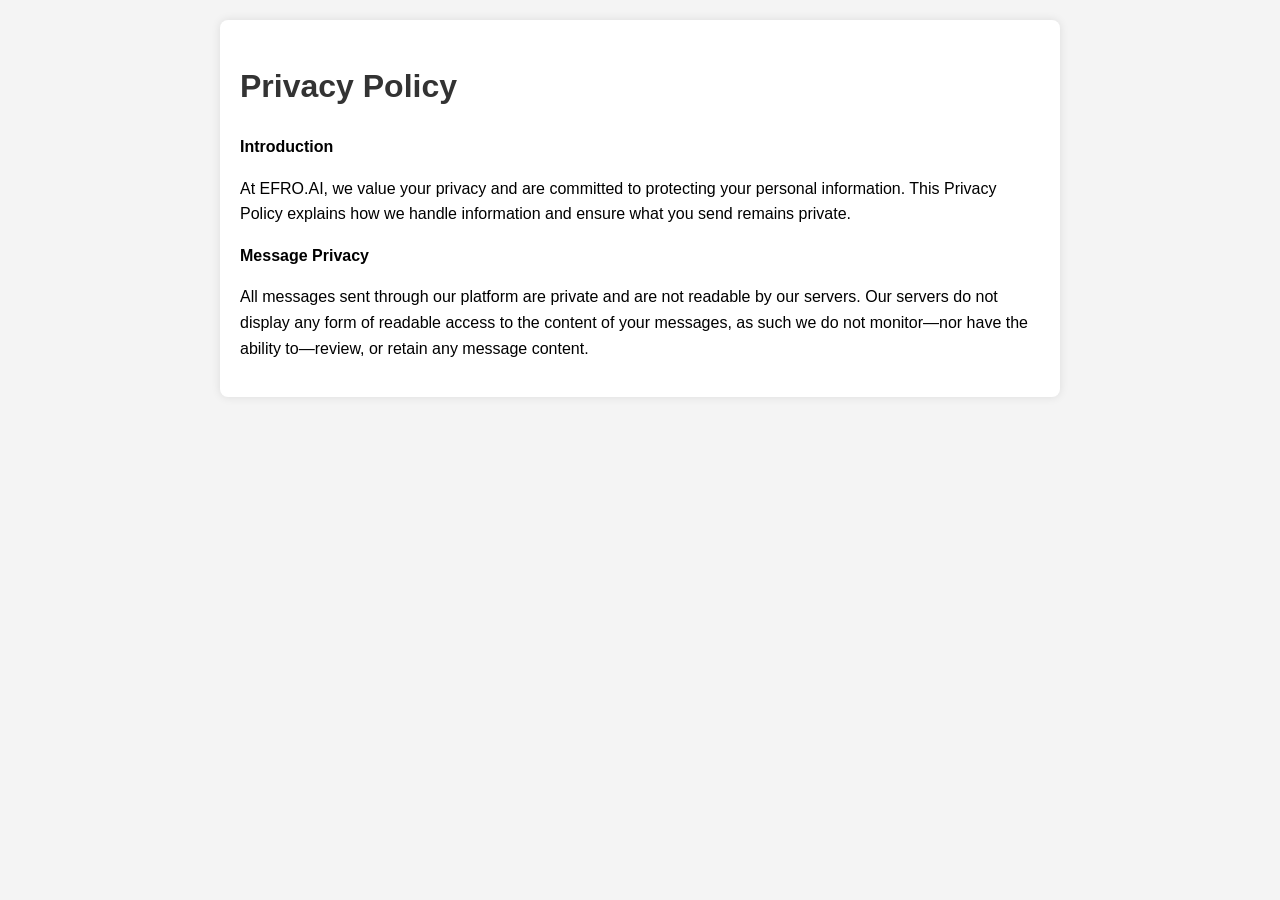
==== PrivacyPolicy.html @ e6ac93ec "Add files via upload" ====
<!DOCTYPE html>
<html lang="en">
<head>
    <meta charset="UTF-8">
    <meta name="viewport" content="width=device-width, initial-scale=1.0">
    <title>Privacy Policy - EFRO.AI</title>
    <style>
        body {
            font-family: Arial, sans-serif;
            line-height: 1.6;
            margin: 0;
            padding: 0;
            background-color: #f4f4f4;
        }
        .container {
            max-width: 800px;
            margin: 20px auto;
            padding: 20px;
            background: #fff;
            border-radius: 8px;
            box-shadow: 0 0 10px rgba(0, 0, 0, 0.1);
        }
        h1 {
            color: #333;
        }
        h2 {
            color: #555;
        }
        p {
            margin: 0 0 1em;
        }
    </style>
</head>
<body>
    <div class="container">
        <h1>Privacy Policy</h1>
        <p><strong>Introduction</strong></p>
        <p>At EFRO.AI, we value your privacy and are committed to protecting your personal information. This Privacy Policy explains how we handle information and ensure what you send remains private.</p>
        
        <p><strong>Message Privacy</strong></p>
        <p>All messages sent through our platform are private and are not readable by our servers. Our servers do not display any form of readable access to the content of your messages, as such we do not monitor—nor have the ability to—review, or retain any message content.</p>
    </div>
</body>
</html>
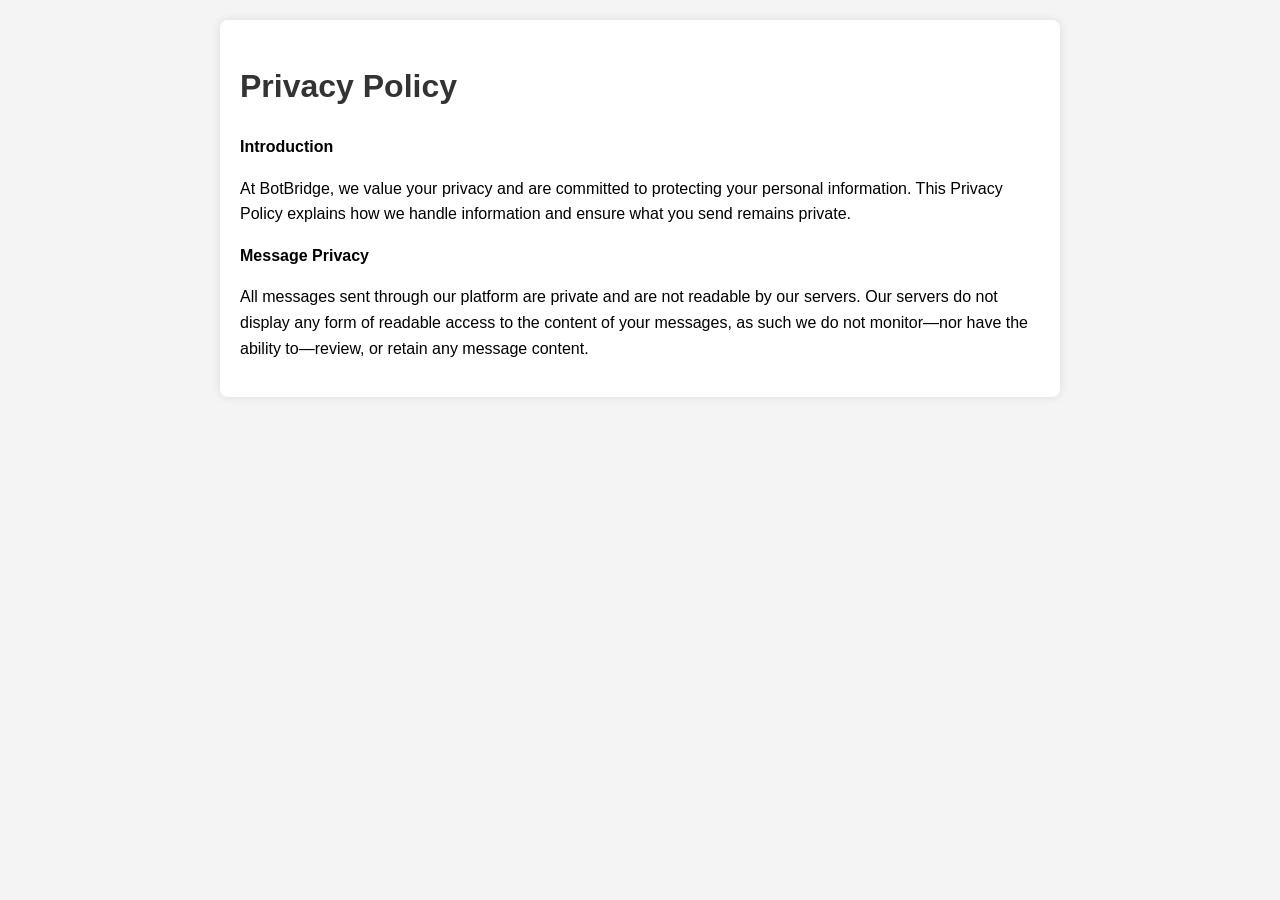
==== commit d50c7b37: "Update PrivacyPolicy.html" ====
--- a/PrivacyPolicy.html
+++ b/PrivacyPolicy.html
@@ -3,7 +3,7 @@
 <head>
     <meta charset="UTF-8">
     <meta name="viewport" content="width=device-width, initial-scale=1.0">
-    <title>Privacy Policy - EFRO.AI</title>
+    <title>Privacy Policy - BotBridge</title>
     <style>
         body {
             font-family: Arial, sans-serif;
@@ -35,7 +35,7 @@
     <div class="container">
         <h1>Privacy Policy</h1>
         <p><strong>Introduction</strong></p>
-        <p>At EFRO.AI, we value your privacy and are committed to protecting your personal information. This Privacy Policy explains how we handle information and ensure what you send remains private.</p>
+        <p>At BotBridge, we value your privacy and are committed to protecting your personal information. This Privacy Policy explains how we handle information and ensure what you send remains private.</p>
         
         <p><strong>Message Privacy</strong></p>
         <p>All messages sent through our platform are private and are not readable by our servers. Our servers do not display any form of readable access to the content of your messages, as such we do not monitor—nor have the ability to—review, or retain any message content.</p>
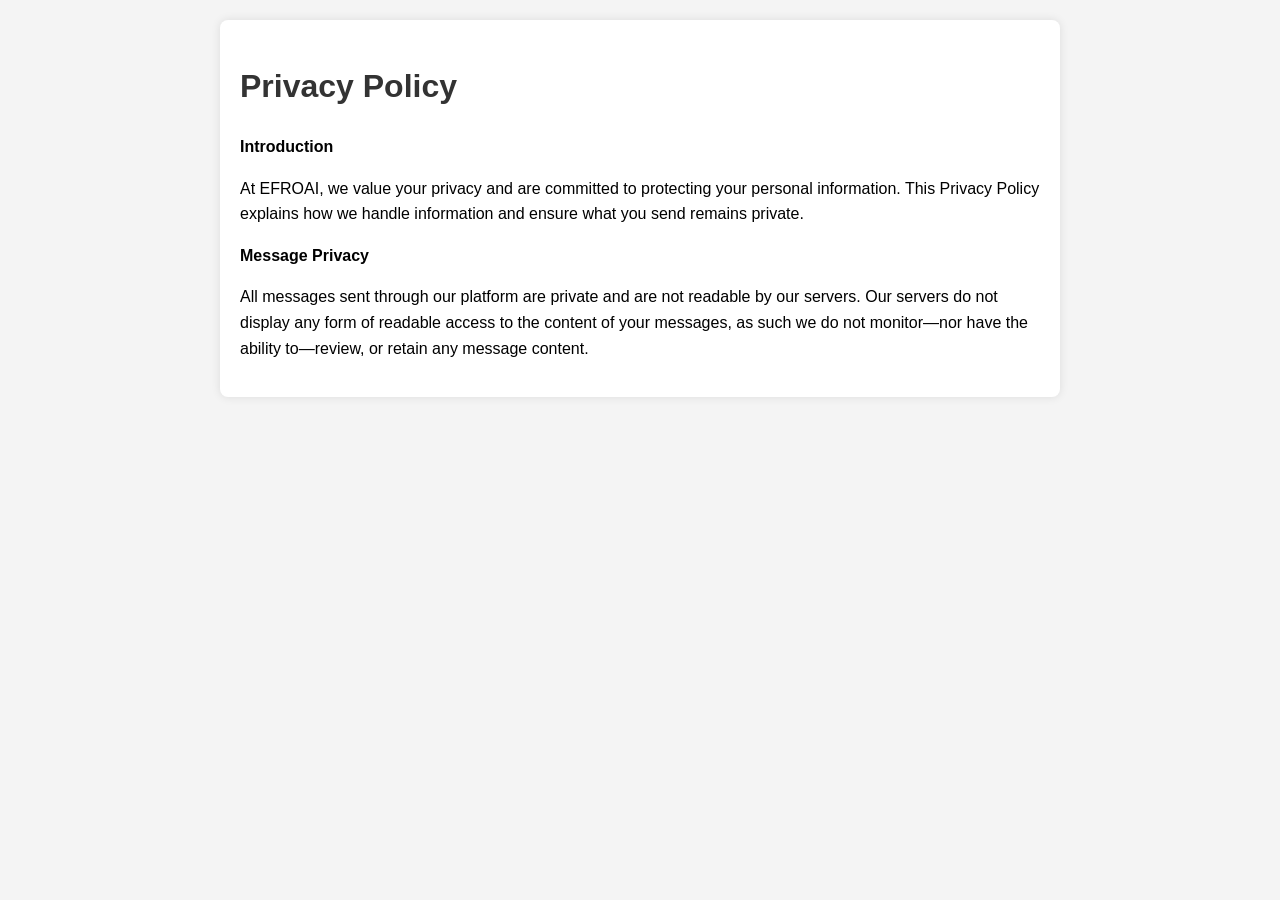
==== commit 0faeb722: "Add files via upload" ====
--- a/PrivacyPolicy.html
+++ b/PrivacyPolicy.html
@@ -3,7 +3,7 @@
 <head>
     <meta charset="UTF-8">
     <meta name="viewport" content="width=device-width, initial-scale=1.0">
-    <title>Privacy Policy - BotBridge</title>
+    <title>Privacy Policy - EFRO.AI</title>
     <style>
         body {
             font-family: Arial, sans-serif;
@@ -35,7 +35,7 @@
     <div class="container">
         <h1>Privacy Policy</h1>
         <p><strong>Introduction</strong></p>
-        <p>At BotBridge, we value your privacy and are committed to protecting your personal information. This Privacy Policy explains how we handle information and ensure what you send remains private.</p>
+        <p>At EFROAI, we value your privacy and are committed to protecting your personal information. This Privacy Policy explains how we handle information and ensure what you send remains private.</p>
         
         <p><strong>Message Privacy</strong></p>
         <p>All messages sent through our platform are private and are not readable by our servers. Our servers do not display any form of readable access to the content of your messages, as such we do not monitor—nor have the ability to—review, or retain any message content.</p>
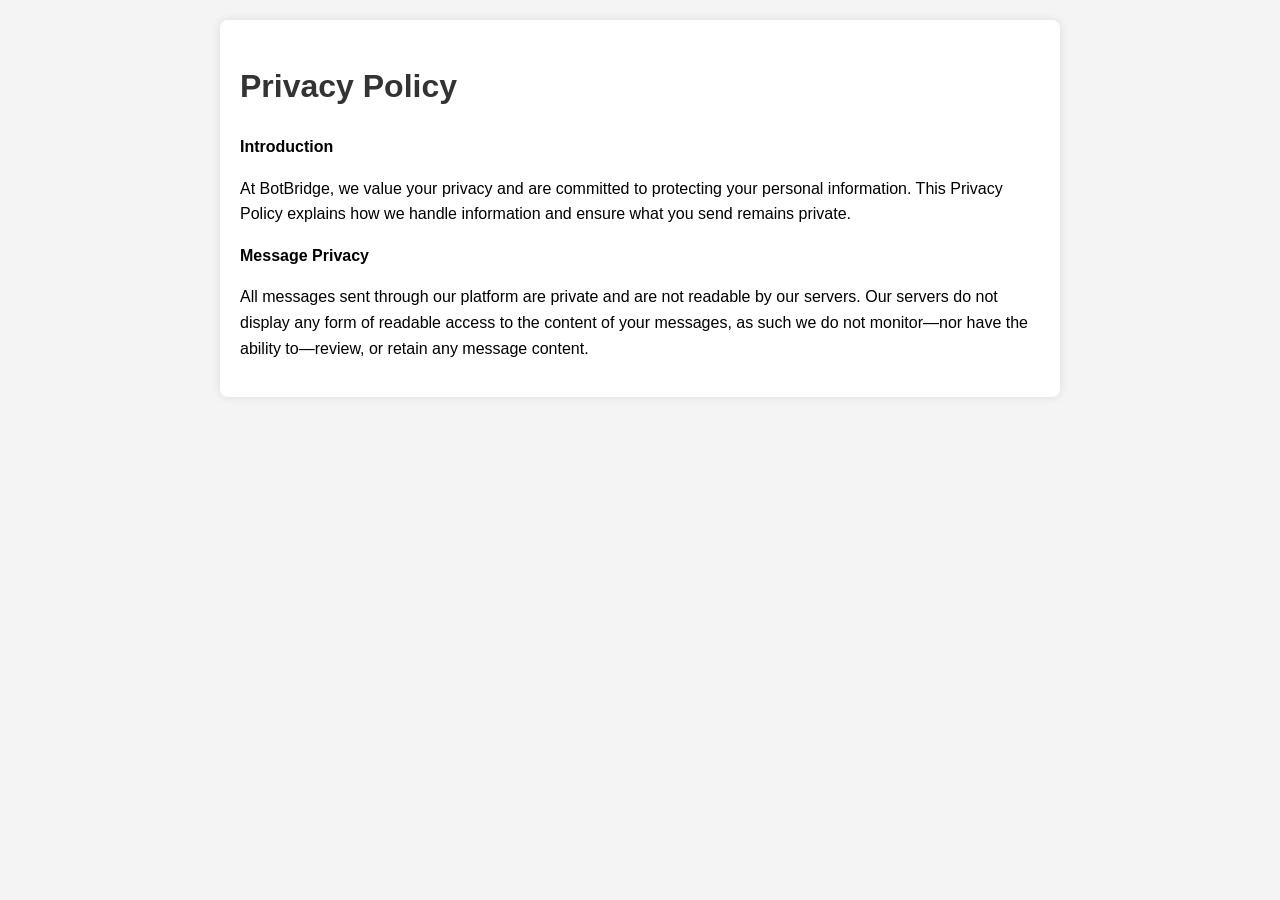
==== commit 96c318f3: "Add files via upload" ====
--- a/PrivacyPolicy.html
+++ b/PrivacyPolicy.html
@@ -3,7 +3,7 @@
 <head>
     <meta charset="UTF-8">
     <meta name="viewport" content="width=device-width, initial-scale=1.0">
-    <title>Privacy Policy - EFRO.AI</title>
+    <title>Privacy Policy - BotBridge</title>
     <style>
         body {
             font-family: Arial, sans-serif;
@@ -35,7 +35,7 @@
     <div class="container">
         <h1>Privacy Policy</h1>
         <p><strong>Introduction</strong></p>
-        <p>At EFROAI, we value your privacy and are committed to protecting your personal information. This Privacy Policy explains how we handle information and ensure what you send remains private.</p>
+        <p>At BotBridge, we value your privacy and are committed to protecting your personal information. This Privacy Policy explains how we handle information and ensure what you send remains private.</p>
         
         <p><strong>Message Privacy</strong></p>
         <p>All messages sent through our platform are private and are not readable by our servers. Our servers do not display any form of readable access to the content of your messages, as such we do not monitor—nor have the ability to—review, or retain any message content.</p>
